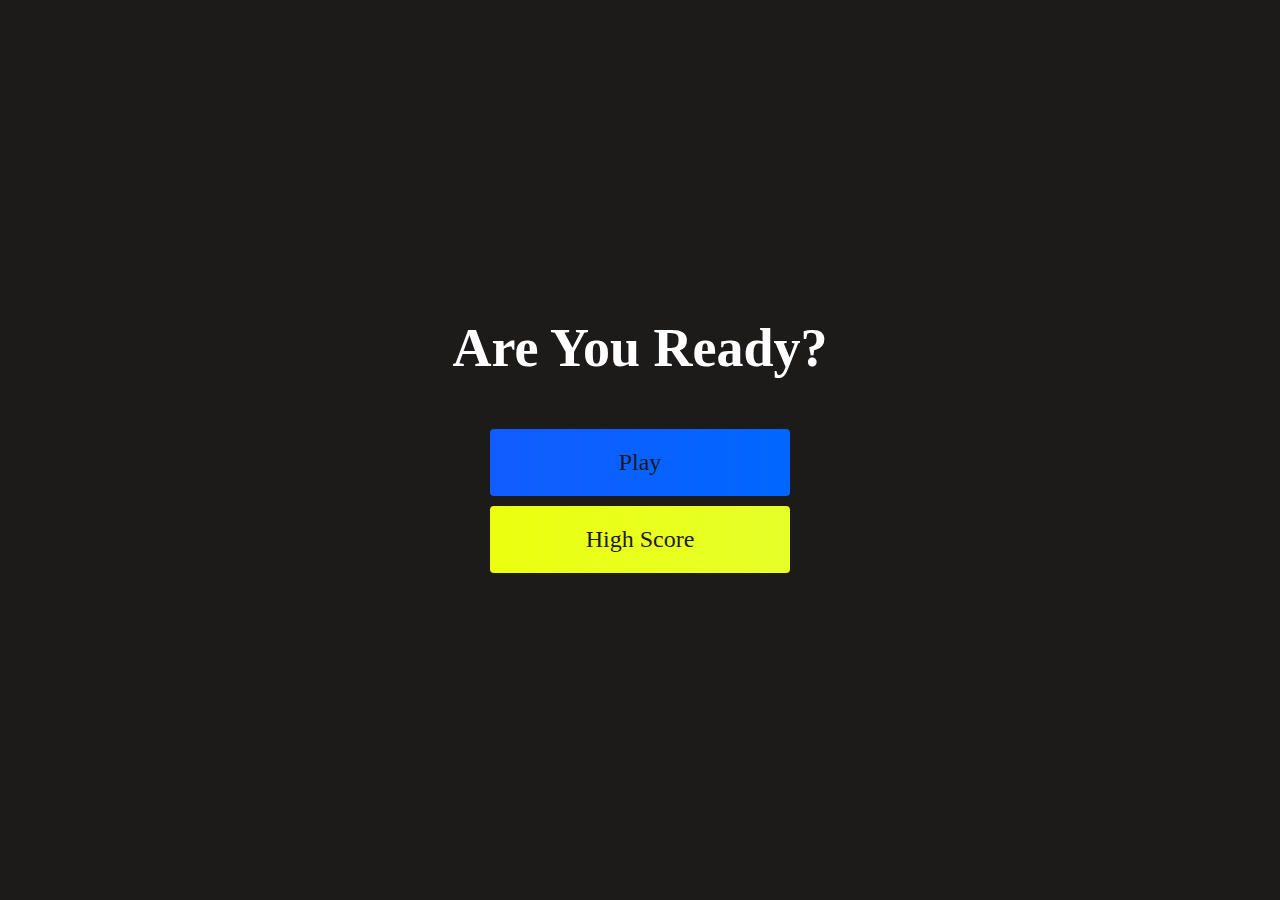
==== index.html @ cc6eb78c "adding new html and java files" ====
<!DOCTYPE html>
<html lang="en">
<head>
    <meta charset="UTF-8">
    <meta http-equiv="X-UA-Compatible" content="IE=edge">
    <meta name="viewport" content="width=device-width, initial-scale=1.0">
    <title>Homepage</title>
    <link rel="stylesheet" href="style.css">
</head>
<body>
    <div class="container">
        <div id="home" class="flex-column flex-center">
            <h1>Are You Ready?</h1>
            <a href="/game.html" class="btn">Play</a>
            <a href="/highscores.html" id ="highscore-btn" class="btn">High Score</a> 
        </div>
    </div>
</body>
</html>
---- style.css ----
:root {
    background-color: rgb(29, 26, 26);
}


*{
    box-sizing: border-box;
    margin: 0;
    padding: 0;
    font-size: 62.5%;
}

h1 {
    font-size: 5.4rem;
    color: #fff;
    margin-bottom: 5rem;
}

h2 {
    font-size: 4.2 rem;
    margin-bottom: 4 rem;
}

.container {
    width: 100vw;
    height: 100vh;
    display: flex;
    justify-content: center;
    align-items: center;
    max-width: 80rem;
    margin: 0 auto;
    padding: 2rem;
}

.flex-column {
    display: flex;
    flex-direction: column;    
}

.flex-center {
    justify-content: center;
    align-items: center;

}

.justify-center {
    justify-content: center;
}

.text-center {
    text-align: center;
}

.hidden { 
    display: none;
}

.btn {
    font-size: 2.4rem;
    padding: 2rem 0;
    width: 30rem;
    text-align: center;
    margin-bottom: 1rem;
    text-decoration: none;
    color: rgb(28, 26, 26);
    border-radius: 4px;
    background: linear-gradient(90deg, rgb(18, 92, 255) 0%, rgb(0, 102, 255) 100%); 
}

.btn:hover {
    cursor: pointer;
    box-shadow: 0 0.4rem 1.4rem 0 rgb(8, 144, 244, 0.6);
    transition: transform 150ms;
    transform: scale(1.03);
}


.btn[disabled]:hover {
    cursor: not-allowed;
    box-shadow: none;
    transform: none;
}


#highscore-btn {
    background: linear-gradient(90deg, rgb(235, 255, 15) 0%, rgb(230, 255, 41) 100%); 

}

#highscore-btn:hover {
    box-shadow: 0 0.4rem 1.4rem 0 rgba(255,255,0,0.5)
}
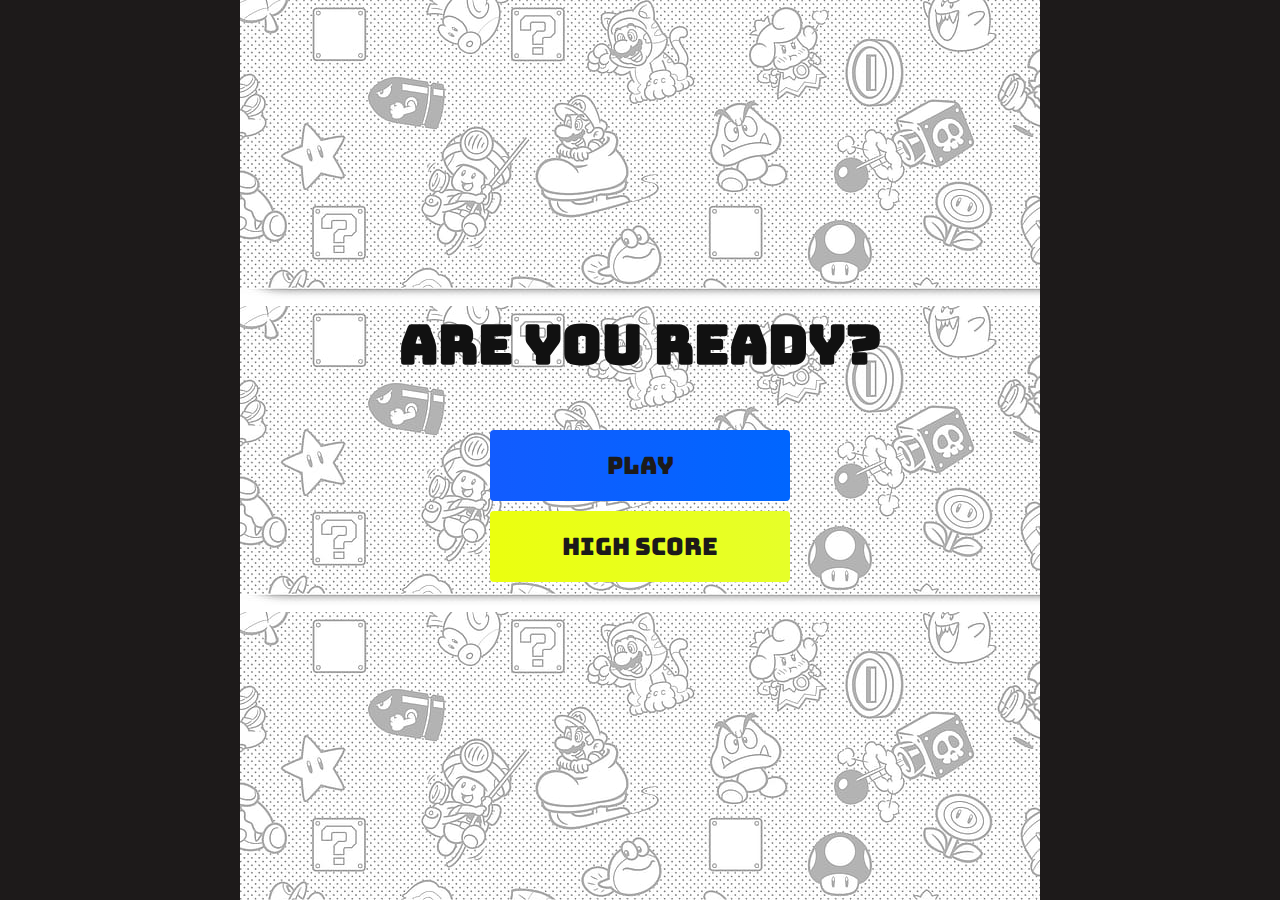
==== commit 39e42a66: "new HTML,CSS,Java files" ====
--- a/index.html
+++ b/index.html
@@ -6,12 +6,15 @@
     <meta name="viewport" content="width=device-width, initial-scale=1.0">
     <title>Homepage</title>
     <link rel="stylesheet" href="style.css">
+
+    
+<link href="https://fonts.googleapis.com/css2?family=Bungee&display=swap" rel="stylesheet">
 </head>
 <body>
     <div class="container">
         <div id="home" class="flex-column flex-center">
             <h1>Are You Ready?</h1>
-            <a href="/game.html" class="btn">Play</a>
+            <a href="game.html" class="btn">Play</a>
             <a href="/highscores.html" id ="highscore-btn" class="btn">High Score</a> 
         </div>
     </div>
--- a/style.css
+++ b/style.css
@@ -8,16 +8,17 @@
     margin: 0;
     padding: 0;
     font-size: 62.5%;
+    
 }
 
 h1 {
     font-size: 5.4rem;
-    color: #fff;
+    color: #111111;
     margin-bottom: 5rem;
 }
 
 h2 {
-    font-size: 4.2 rem;
+    font-size: 24px;
     margin-bottom: 4 rem;
 }
 
@@ -30,6 +31,8 @@
     max-width: 80rem;
     margin: 0 auto;
     padding: 2rem;
+    background-image: url(images/mariowall.jpg);
+    font-family: 'Bungee', cursive;
 }
 
 .flex-column {
@@ -90,3 +93,42 @@
 #highscore-btn:hover {
     box-shadow: 0 0.4rem 1.4rem 0 rgba(255,255,0,0.5)
 }
+
+/* END PAGE CSS */
+.end-form-container {
+    width: 100%;
+    display: flex;
+    flex-direction: column;
+    align-items: center;
+    max-width: 30rem;
+}
+
+input {
+    margin-bottom: 1rem;
+    width: 20rem;
+    padding: 1.5rem;
+    font-size: 1.8rem;
+    border: none;
+    box-shadow: 0 0.1rem 1.4rem 0 rgba(86, 185, 235, 0.5);
+}
+
+input::placeholder {
+    color: #aaa;    
+}
+
+#username {
+    margin-bottom: 3rem;
+    width: 100%;
+    outline: none;
+}
+
+#end-text {
+    font-size: 2.4rem;
+    color: #fff;
+    text-align: center;
+}
+
+#saveScoreBtn {
+    border: none;
+    
+}
